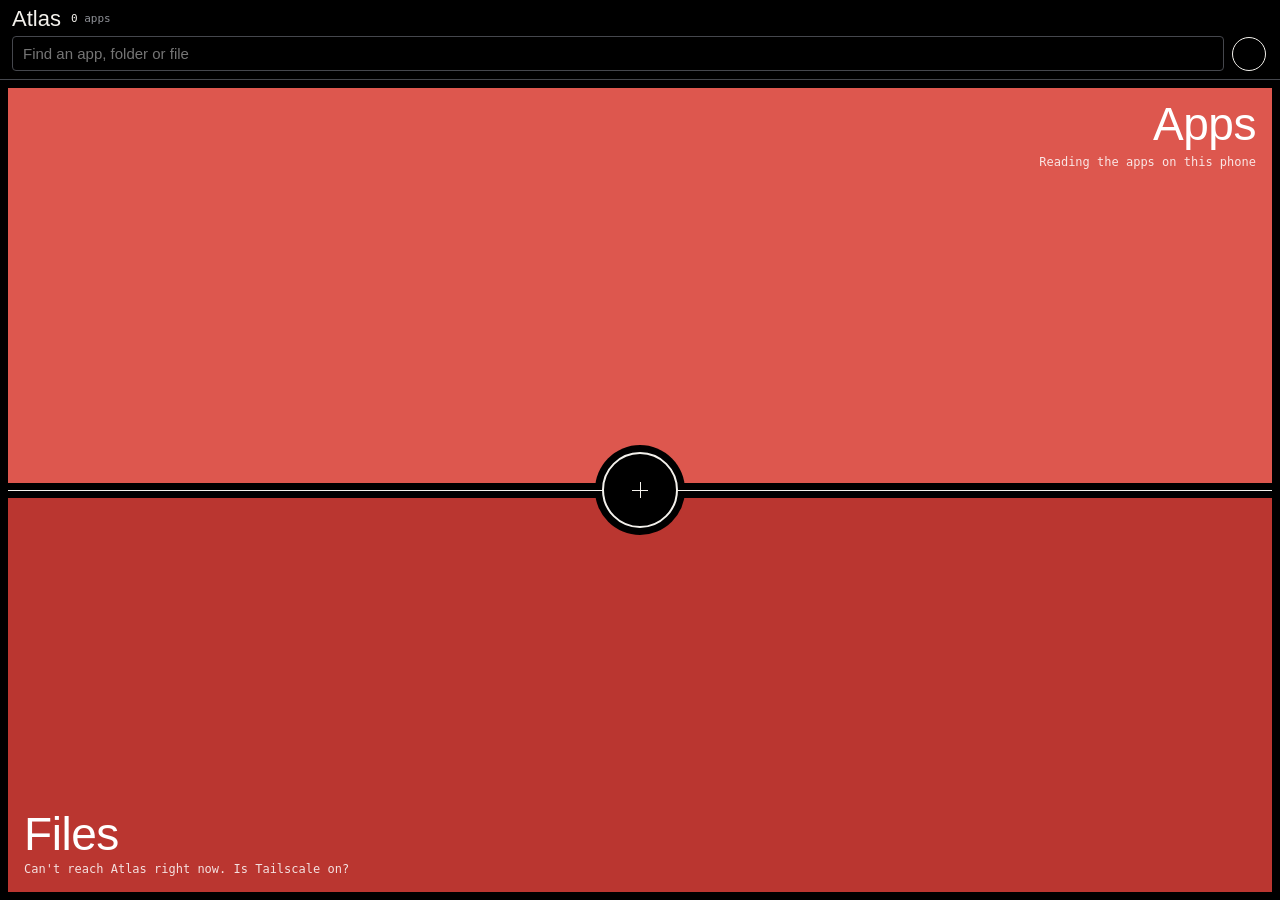
==== launcher/web/index.html @ 86809ebe "Launcher: dial spins open onto three rings by use; gradient in every map - Settings is now an empty " ====
<!doctype html>
<html lang="en">
<head>
<meta charset="utf-8">
<meta name="viewport" content="width=device-width,initial-scale=1,viewport-fit=cover,interactive-widget=resizes-content">
<meta name="color-scheme" content="dark">
<title>Atlas</title>
<link rel="stylesheet" href="launcher.css">
</head>
<body data-screen="home">
<header id="frame">
  <div class="top">
    <h1 id="title">Atlas</h1>
    <div class="meta" id="meta">Loading</div>
    <button type="button" class="btn" id="homebtn" hidden>Home</button>
  </div>
  <div class="tools">
    <input type="search" id="q" placeholder="Find an app, folder or file" aria-label="Find an app, folder or file" autocomplete="off" autocapitalize="off" spellcheck="false" enterkeyhint="go">
    <div class="seg only-apps" id="views" role="group" aria-label="View"><button type="button" data-v="treemap" aria-pressed="true">Treemap</button><button type="button" data-v="tree" aria-pressed="false">Tree</button><button type="button" data-v="list" aria-pressed="false">List</button></div>
    <div class="seg only-apps" id="metric" role="group" aria-label="Sized by"><button type="button" data-m="use" aria-pressed="true">Use</button><button type="button" data-m="opens" aria-pressed="false">Opens</button><button type="button" data-m="eq" aria-pressed="false">Every app</button></div>
    <button type="button" class="tonebtn" id="tonebtn" title="Settings" aria-label="Settings"></button>
  </div>
  <nav class="crumbs only-apps" id="crumbs" aria-label="Where you are"></nav>
</header>

<main id="home" aria-label="Home">
  <button type="button" class="box apps top" id="box-apps" aria-label="Apps"><span class="lbl">Apps</span><span class="v" id="v-apps"></span></button>
  <button type="button" class="box files bottom" id="box-files" aria-label="Files"><span class="lbl">Files</span><span class="v" id="v-files"></span></button>
  <button type="button" class="hub" id="hub" aria-label="Dial. Hold, slide to an app or file and let go."><i></i></button>
</main>

<main id="apps" aria-label="Apps" hidden><div id="map" role="application" aria-label="Map of every app"></div></main>
<main id="settings" aria-label="Settings" hidden></main>

<div class="dial" id="dial" hidden></div>
<div class="results" id="results" hidden></div>
<div class="scrim" id="scrim" hidden></div>
<aside class="sheet" id="sheet" aria-live="polite"><button type="button" class="sheetx" id="sheetx">Close</button><div id="panel"></div></aside>
<div class="toast" id="toast" role="status" hidden></div>

<script src="launcher.js"></script>
</body>
</html>
---- launcher/web/launcher.css ----
/* Atlas launcher: the same identity as Atlas (IBM Plex, ink on black, square tiles in one tone).
   Fonts are copied into the app at build time from static/vendor/fonts (SIL Open Font License). */
@font-face { font-family: "IBM Plex Sans"; font-weight: 300; font-display: block; src: url(fonts/IBMPlexSans-Light.woff2) format("woff2"); }
@font-face { font-family: "IBM Plex Sans"; font-weight: 400; font-display: block; src: url(fonts/IBMPlexSans-Regular.woff2) format("woff2"); }
@font-face { font-family: "IBM Plex Sans"; font-weight: 500 700; font-display: block; src: url(fonts/IBMPlexSans-Medium.woff2) format("woff2"); }
@font-face { font-family: "IBM Plex Mono"; font-weight: 400; font-display: block; src: url(fonts/IBMPlexMono-Regular.woff2) format("woff2"); }
@font-face { font-family: "IBM Plex Mono"; font-weight: 500 700; font-display: block; src: url(fonts/IBMPlexMono-Medium.woff2) format("woff2"); }

:root {
  --bg: #000000; --surface: #000000; --surface-2: #161616; --ink: #F3F1EC; --dim: #8E9096; --line: #45474D;
  --h: 27; --c: .17;
  --r1: oklch(.44 calc(var(--c) * .8) var(--h)); --r2: oklch(.53 var(--c) var(--h));
  --r3: oklch(.63 var(--c) var(--h)); --r4: oklch(.73 calc(var(--c) * .75) var(--h));
  --t1: #ffffff; --t2: #ffffff; --t3: #121212; --t4: #121212;
  --warn: #FAC4C6; --ok: #8E9096;
  --f-body: "IBM Plex Sans", Arial, sans-serif;
  --f-mono: "IBM Plex Mono", Consolas, monospace;
  color-scheme: dark;
}
* { box-sizing: border-box; -webkit-tap-highlight-color: transparent; }
html, body { margin: 0; height: 100%; overflow: hidden; overscroll-behavior: none; }
body { background: var(--bg); color: var(--ink); font: 14px/1.5 var(--f-body); height: 100dvh;
  display: grid; grid-template-rows: auto minmax(0, 1fr); -webkit-user-select: none; user-select: none; -webkit-touch-callout: none; }
input, select { -webkit-user-select: text; user-select: text; }
button { -webkit-touch-callout: none; }
[hidden] { display: none !important; }

/* ---- the frame ------------------------------------------------------------------------------- */
header { display: grid; gap: 6px; padding: 8px 12px; border-bottom: 1px solid var(--line); }
header .top { display: flex; align-items: center; gap: 10px; min-width: 0; }
h1 { font: 300 22px/1 var(--f-body); margin: 0; letter-spacing: 0; white-space: nowrap; }
.meta { flex: 1 1 0; min-width: 0; font: 11px/1.4 var(--f-mono); color: var(--dim); white-space: nowrap; overflow: hidden; text-overflow: ellipsis; font-variant-numeric: tabular-nums; }
.meta b { color: var(--ink); font-weight: 500; }
.tools { display: flex; flex-wrap: wrap; gap: 6px; align-items: center; }
.tools input[type=search] { flex: 1 1 100%; order: -1; }
body[data-screen="home"] .tools input[type=search] { flex: 1 1 0; order: 0; min-width: 0; }
input[type=search] { font: 15px var(--f-body); color: var(--ink); background: var(--surface); border: 1px solid var(--line); border-radius: 4px; padding: 8px 10px; width: 100%; outline: none; }
input[type=search]:focus { border-color: var(--dim); }
.btn { font: 400 13px var(--f-body); color: var(--ink); background: var(--surface); border: 1px solid var(--line); border-radius: 4px; padding: 6px 12px; cursor: pointer; white-space: nowrap; }
.btn.primary { background: var(--ink); color: var(--surface); border-color: var(--ink); font-weight: 500; }
.btn:disabled { opacity: .45; }
.seg { display: inline-flex; border: 1px solid var(--line); border-radius: 4px; overflow: hidden; background: var(--surface); }
.seg button { font: 400 12px/1 var(--f-body); color: var(--dim); background: none; border: 0; padding: 8px 9px; cursor: pointer; }
.seg button + button { border-left: 1px solid var(--line); }
.seg button[aria-pressed="true"] { color: var(--ink); background: var(--surface-2); box-shadow: inset 0 -2px 0 var(--ink); }
/* Settings: an empty circle beside the search (a wheel, simplified). */
.tonebtn { width: 34px; height: 34px; border: 1.5px solid var(--ink); border-radius: 50%; background: none; cursor: pointer; padding: 0; flex: none; margin: 0 2px; }
.tonebtn:active { transform: scale(.94); }
.crumbs { display: flex; gap: 4px; align-items: center; overflow-x: auto; white-space: nowrap; scrollbar-width: none; }
.crumbs button { font: 400 13px var(--f-body); color: var(--ink); background: none; border: 0; padding: 2px 4px; cursor: pointer; }
.crumbs span { color: var(--dim); }
body:not([data-screen="apps"]) .only-apps { display: none !important; }
body[data-screen="settings"] .tools { display: none; }

/* ---- home: two boxes, a black band between them and the circle on it ------------------------------------ */
#home { position: relative; display: grid; grid-template-rows: minmax(0, 1fr) minmax(0, 1fr); gap: 15px; padding: 8px 8px calc(8px + env(safe-area-inset-bottom, 0px)); min-height: 0; }
/* The band: black, a white line through its middle from each side of the circle to the screen's edge. The black on either
   side of the line is as thick as the black between the circle's white ring and the red (7px). */
#home::before, #home::after { content: ""; position: absolute; top: 50%; height: 1px; margin-top: -.5px; background: var(--ink); z-index: 21; pointer-events: none; }
#home::before { left: 8px; right: calc(50% + 37px); }          /* the lines end where the boxes end */
#home::after { right: 8px; left: calc(50% + 37px); }
.box { position: relative; display: block; border: 0; border-radius: 0; margin: 0; padding: 0; overflow: hidden; text-align: left; cursor: pointer; font: inherit; }
.box { color: var(--t2); }
.box.top { background: var(--top-bg, var(--r3)); }                /* one color: Apps lighter, Files deeper; a gradient runs top to bottom */
.box.bottom { background: var(--bottom-bg, var(--r2)); }
/* Each name sits in the box's outer corner, Apps and Files on opposite corners. */
.box .lbl { position: absolute; font: 300 46px/1.05 var(--f-body); letter-spacing: -.01em; }
.box .v { position: absolute; max-width: calc(100% - 34px); font: 12px/1.45 var(--f-mono); opacity: .85; white-space: nowrap; overflow: hidden; text-overflow: ellipsis; }
.box.top .lbl { top: 12px; } .box.top .v { top: 66px; }
.box.bottom .lbl { bottom: 34px; } .box.bottom .v { bottom: 14px; }
.box.apps .lbl, .box.apps .v { right: 16px; text-align: right; }
.box.files .lbl, .box.files .v { left: 16px; }
.box:active { filter: brightness(1.06); }

/* The circle: a black disc on the band, a white ring, a small white cross. */
.hub { position: absolute; left: 50%; top: 50%; width: 76px; height: 76px; margin: -38px 0 0 -38px; border-radius: 50%; z-index: 20;
  background: var(--bg); border: 2px solid var(--ink); padding: 0; cursor: pointer; display: grid; place-items: center; touch-action: none;
  box-shadow: 0 0 0 7px var(--bg); transition: transform .15s ease; }
.hub i { position: relative; width: 16px; height: 16px; display: block; transition: transform .2s ease; }
.hub i::before, .hub i::after { content: ""; position: absolute; left: 50%; top: 50%; background: var(--ink); }
.hub i::before { width: 16px; height: 1px; margin: -.5px 0 0 -8px; }
.hub i::after { width: 1px; height: 16px; margin: -8px 0 0 -.5px; }
.hub.on { transform: scale(1.08); }
.hub.press { transform: scale(.93); }
/* Holding turns the cross toward an ×, timed with the hold; opening, it spins while the names come out (launcher.js),
   ending as a + or, when removing, an ×. */
.hub.holding i { transform: rotate(45deg); transition: transform .52s linear; }
.hub.edit i { transform: rotate(45deg); }

/* ---- the dial: names only, apps toward the Apps box, files toward the Files box ------------------------------- */
/* The names swing out of the circle onto three rings (launcher.js animates them); here: the veil, the rings' spacing
   when a name leaves, and a press. */
.dial { position: fixed; inset: 0; z-index: 15; background: rgba(0, 0, 0, 0); transition: background-color .22s ease; }
.dial.open { background: rgba(0, 0, 0, .74); }
.dial.closing { pointer-events: none; }
.dial .di { position: absolute; width: 96px; min-height: 30px; margin: -15px 0 0 -48px; display: grid; place-items: center; background: none; border: 0; padding: 3px 4px;
  color: var(--ink); cursor: pointer; font: 400 11px/1.25 var(--f-mono); text-transform: uppercase; letter-spacing: .05em; text-align: center;
  transition: left .34s cubic-bezier(.3, .8, .3, 1), top .34s cubic-bezier(.3, .8, .3, 1), color .12s ease, opacity .2s ease, transform .2s ease; }
.dial .di.press { transform: scale(.92); }
.dial .side, .dial .hint, .dial .edithint { opacity: 0; transition: opacity .3s ease .15s; }
.dial.open .side, .dial.open .hint, .dial.open .edithint { opacity: 1; }
.dial .di .nm { display: -webkit-box; -webkit-line-clamp: 2; -webkit-box-orient: vertical; overflow: hidden; overflow-wrap: anywhere; text-shadow: 0 0 6px #000, 0 0 2px #000; }
.dial.edit .di { color: var(--dim); }                                  /* removing: names gray, a first tap turns one red */
.dial.edit .di.armed { color: #FF5F57; }
.dial .di.gone { opacity: 0 !important; transform: scale(.25) !important; }
.dial .edithint { display: none; position: absolute; left: 16px; right: 16px; text-align: center; font: 11px/1.5 var(--f-mono); color: var(--dim); text-transform: uppercase; letter-spacing: .06em; pointer-events: none; }
.dial.edit .edithint { display: block; }
.dial .hint { position: absolute; left: 24px; right: 24px; text-align: center; font: 12px/1.5 var(--f-mono); color: var(--dim); text-transform: uppercase; letter-spacing: .05em; pointer-events: none; }
.dial .side { position: absolute; left: 0; right: 0; text-align: center; font: 11px var(--f-mono); color: var(--dim); text-transform: uppercase; letter-spacing: .08em; pointer-events: none; }

/* ---- the Apps map (same drawing as Atlas) ----------------------------------------------------------- */
#apps { min-height: 0; display: grid; }
#map { position: relative; margin: 8px 8px calc(8px + env(safe-area-inset-bottom, 0px)); min-height: 0; overflow: hidden; touch-action: none; }
#map.scroll { overflow: auto; touch-action: pan-y; }
.tmz { position: absolute; left: 0; top: 0; transform-origin: 0 0; will-change: transform; }
.region { position: absolute; pointer-events: none; }
.region .h { position: absolute; left: 0; right: 0; top: 0; overflow: hidden; white-space: nowrap; text-overflow: ellipsis; pointer-events: auto; cursor: zoom-in; border: 0; background: none; text-align: left; padding: 0 2px; color: var(--ink); }
.region.state .h { font: 300 20px/26px var(--f-body); }
.region.state .h small { font: 12px var(--f-mono); color: var(--dim); margin-left: 8px; }
.region.cat { background: var(--surface); border: 1px solid var(--line); }
.region.cat .h { font: 400 11px/18px var(--f-mono); text-transform: uppercase; letter-spacing: .06em; color: var(--dim); padding: 0 6px; }
.tile { position: absolute; border: 0; border-radius: 0; padding: 4px 6px; overflow: hidden; text-align: left; cursor: pointer; font: 400 12px/1.25 var(--f-body);
  display: flex; flex-direction: column; justify-content: flex-start; align-items: flex-start; gap: 2px; }
/* Each tile and dot works out its shades itself, so a gradient can give each its own color. */
.tile, .treesvg circle { --r1: oklch(.44 calc(var(--c) * .8) var(--h)); --r2: oklch(.53 var(--c) var(--h)); --r3: oklch(.63 var(--c) var(--h)); --r4: oklch(.73 calc(var(--c) * .75) var(--h)); }
.tile.a1 { background-color: var(--r1); color: var(--t1); } .tile.a2 { background-color: var(--r2); color: var(--t2); }
.tile.a3 { background-color: var(--r3); color: var(--t3); } .tile.a4 { background-color: var(--r4); color: var(--t4); }
.tile .n { max-width: 100%; white-space: nowrap; overflow: hidden; text-overflow: ellipsis; }
.tile .v { font: 400 11px/1.2 var(--f-mono); opacity: .85; white-space: nowrap; overflow: hidden; max-width: 100%; }
.tile.nolab { padding: 0; }
.tile.sel { box-shadow: inset 0 0 0 3px var(--ink); z-index: 2; }
.tile.dim { opacity: .2; }
.tile.press { box-shadow: inset 0 0 0 2px var(--ink); }
.tzbar { position: absolute; right: 10px; bottom: 10px; display: flex; gap: 6px; z-index: 5; }
.tzbar button { min-width: 44px; height: 44px; font: 400 16px var(--f-body); color: var(--ink); background: var(--bg); border: 1px solid var(--line); border-radius: 4px; cursor: pointer; }
#map.zoomable { border: 1px solid var(--line); background-color: var(--bg);
  background-image: radial-gradient(color-mix(in srgb, var(--ink) 16%, transparent) 1px, transparent 1.2px); background-size: 24px 24px; }
.treesvg { display: block; touch-action: none; }
.treesvg .link { fill: none; stroke: var(--line); stroke-width: 1.5; }
.treesvg .node { cursor: pointer; outline: none; }
.treesvg circle { stroke-width: 2; }
.treesvg circle.g { fill: var(--bg); stroke: var(--r3); }
.treesvg circle.g.closed { fill: var(--r3); }
.treesvg circle.a1 { fill: var(--r1); stroke: var(--r1); } .treesvg circle.a2 { fill: var(--r2); stroke: var(--r2); }
.treesvg circle.a3 { fill: var(--r3); stroke: var(--r3); } .treesvg circle.a4 { fill: var(--r4); stroke: var(--r4); }
.treesvg text { font: 400 13px var(--f-body); fill: var(--ink); paint-order: stroke; stroke: var(--bg); stroke-width: 4px; stroke-linejoin: round; }
.treesvg tspan.m { font: 400 11px var(--f-mono); fill: var(--dim); }
.treesvg .node.root text, .treesvg .node.state text { font: 300 16px var(--f-body); }
.treesvg .node.cat text { font: 400 11px var(--f-mono); text-transform: uppercase; letter-spacing: .06em; }
.treesvg .node.hit text { text-decoration: underline; }
.list { display: grid; min-width: 0; }
.lrow { display: grid; grid-template-columns: minmax(0, 1fr) 76px 64px; gap: 10px; align-items: center; padding: 8px 10px; border: 0; border-bottom: 1px solid var(--line); background: none; color: var(--ink); font: 400 14px var(--f-body); text-align: left; cursor: pointer; width: 100%; }
.lrow.g1 { font: 300 17px var(--f-body); padding-block: 10px; }
.lrow.g2 { font: 400 12px var(--f-mono); text-transform: uppercase; letter-spacing: .06em; }
.lrow .nm { display: flex; align-items: center; gap: 8px; min-width: 0; }
.lrow .t { white-space: nowrap; overflow: hidden; text-overflow: ellipsis; }
.lrow .car { width: 12px; flex: none; color: var(--dim); }
.lrow .num { font: 12px var(--f-mono); color: var(--dim); text-align: right; font-variant-numeric: tabular-nums; }
.lrow.hit .t { text-decoration: underline; }
.lhead { font: 400 11px var(--f-mono); text-transform: uppercase; letter-spacing: .06em; color: var(--dim); cursor: default; }

/* ---- search results on the home screen ------------------------------------------------------------- */
.results { position: fixed; left: 0; right: 0; bottom: 0; z-index: 25; background: var(--bg); overflow: auto; padding: 4px 12px calc(16px + env(safe-area-inset-bottom, 0px)); }
.results h3 { font: 400 11px var(--f-mono); text-transform: uppercase; letter-spacing: .06em; color: var(--dim); margin: 14px 0 4px; }
.results .r { display: grid; grid-template-columns: minmax(0, 1fr) auto; gap: 10px; align-items: center; width: 100%; text-align: left; background: none; border: 0; border-bottom: 1px solid var(--line); color: var(--ink); padding: 9px 0; font: 15px var(--f-body); cursor: pointer; }
.results .r .t { overflow: hidden; text-overflow: ellipsis; white-space: nowrap; }
.results .r small { display: block; font: 11px var(--f-mono); color: var(--dim); overflow: hidden; text-overflow: ellipsis; white-space: nowrap; }
.results .r .num { font: 11px var(--f-mono); color: var(--dim); }
.results .none { color: var(--dim); font-size: 13px; padding: 8px 0; }

/* ---- the sheet: details and options slide up from the bottom --------------------------------------------- */
.sheet { position: fixed; left: 0; right: 0; bottom: 0; z-index: 40; max-height: 82dvh; overflow: auto; background: var(--surface); border-top: 1px solid var(--line);
  padding: 12px 16px calc(18px + env(safe-area-inset-bottom, 0px)); transform: translateY(105%); transition: transform .2s ease; }
body.sheeton .sheet { transform: none; box-shadow: 0 -10px 30px rgba(0, 0, 0, .7); }
.scrim { position: fixed; inset: 0; z-index: 39; background: rgba(0, 0, 0, .5); }
.sheetx { display: block; position: sticky; top: 0; margin-left: auto; z-index: 2; font: 400 13px var(--f-body); color: var(--ink); background: var(--bg); border: 1px solid var(--line); border-radius: 4px; padding: 6px 12px; }
#panel { display: grid; align-content: start; gap: 14px; }
#panel h2 { font: 300 24px/1.15 var(--f-body); margin: 0; overflow-wrap: anywhere; }
.chip { font: 400 11px/1 var(--f-mono); letter-spacing: .06em; text-transform: uppercase; padding: 4px 7px; border-radius: 3px; background: var(--surface-2); color: var(--ink); width: fit-content; }
.why { font-size: 14px; }
.why small { display: block; color: var(--dim); font-size: 12px; }
dl { display: grid; grid-template-columns: auto 1fr; gap: 4px 12px; margin: 0; font-size: 13px; }
dt { color: var(--dim); font: 11px/1.9 var(--f-mono); text-transform: uppercase; letter-spacing: .06em; } dd { margin: 0; font-variant-numeric: tabular-nums; overflow-wrap: anywhere; }
.row { display: flex; flex-wrap: wrap; gap: 8px; }
.row .btn { padding: 9px 14px; font-size: 14px; }
.move { display: grid; gap: 8px; border-top: 1px solid var(--line); padding-top: 14px; }
.move label { display: grid; gap: 3px; font: 400 11px var(--f-mono); text-transform: uppercase; letter-spacing: .06em; color: var(--dim); }
.move select, .opt input { font: 15px var(--f-body); color: var(--ink); background: var(--surface); border: 1px solid var(--line); border-radius: 4px; padding: 8px; }
.note { font-size: 13px; color: var(--dim); margin: 0; }
.note.err { color: var(--warn); }
.opt { display: grid; gap: 8px; border-top: 1px solid var(--line); padding-top: 12px; }
.opt h4 { margin: 0; font: 400 11px var(--f-mono); text-transform: uppercase; letter-spacing: .06em; color: var(--dim); }
.swatches { display: flex; flex-wrap: wrap; gap: 12px; }
.path { font: 12px/1.4 var(--f-mono); color: var(--dim); overflow-wrap: anywhere; }
.toast { position: fixed; left: 50%; bottom: calc(24px + env(safe-area-inset-bottom, 0px)); transform: translateX(-50%); z-index: 70; background: var(--ink); color: var(--bg); font: 400 13px var(--f-body); padding: 8px 14px; border-radius: 4px; max-width: calc(100% - 32px); }
.banner { margin: 16px 8px; padding: 14px 16px; border: 1px solid var(--line); border-radius: 6px; color: var(--dim); }
@media (prefers-reduced-motion: reduce) { .dial .di, .sheet, .hub, .hub i { transition: none !important; } }

/* ---- Settings ---------------------------------------------------------------------------------------------------- */
#settings { min-height: 0; overflow: auto; overscroll-behavior: contain; }
.set { padding: 0 16px calc(28px + env(safe-area-inset-bottom, 0px)); display: grid; }
.set section { border-bottom: 1px solid var(--line); padding: 4px 0 18px; display: grid; gap: 10px; }
.set .seg { justify-self: start; }
.set h3 { font: 400 11px var(--f-mono); text-transform: uppercase; letter-spacing: .06em; color: var(--dim); margin: 16px 0 2px; }
.set input { font: 15px var(--f-body); color: var(--ink); background: var(--surface); border: 1px solid var(--line); border-radius: 4px; padding: 8px; }
.wheelrow { display: grid; grid-template-columns: minmax(0, 1fr) auto; gap: 18px; align-items: center; margin-top: 6px; }
.wheel { position: relative; width: min(230px, 100%); aspect-ratio: 1 / 1; touch-action: none; cursor: crosshair; }
.wheel canvas { width: 100%; height: 100%; display: block; border-radius: 50%; }
.wheel .hd { position: absolute; width: 30px; height: 30px; margin: -15px 0 0 -15px; border-radius: 50%; border: 2px solid #fff; box-shadow: 0 0 0 1px #000, 0 2px 8px rgba(0, 0, 0, .5);
  display: grid; place-items: center; font: 500 11px var(--f-mono); color: #fff; text-shadow: 0 0 3px #000; pointer-events: none; }
.wheel .hd[hidden] { display: none; }
/* A small Home to judge the color on: two boxes, the band with its line, the circle. */
.mh { position: relative; width: 78px; height: 140px; display: grid; grid-template-rows: 1fr 1fr; gap: 5px; padding: 3px; background: #000; border: 1px solid var(--line); }
.mh i { display: block; }
.mh::before { content: ""; position: absolute; left: 3px; right: 3px; top: 50%; height: 1px; margin-top: -.5px; background: var(--ink); }
.mh b { position: absolute; left: 50%; top: 50%; width: 18px; height: 18px; margin: -9px 0 0 -9px; border-radius: 50%; background: #000; border: 1px solid var(--ink); box-shadow: 0 0 0 2px #000; }
.btn.quit { border-color: #C8362F; color: #FAC4C6; }
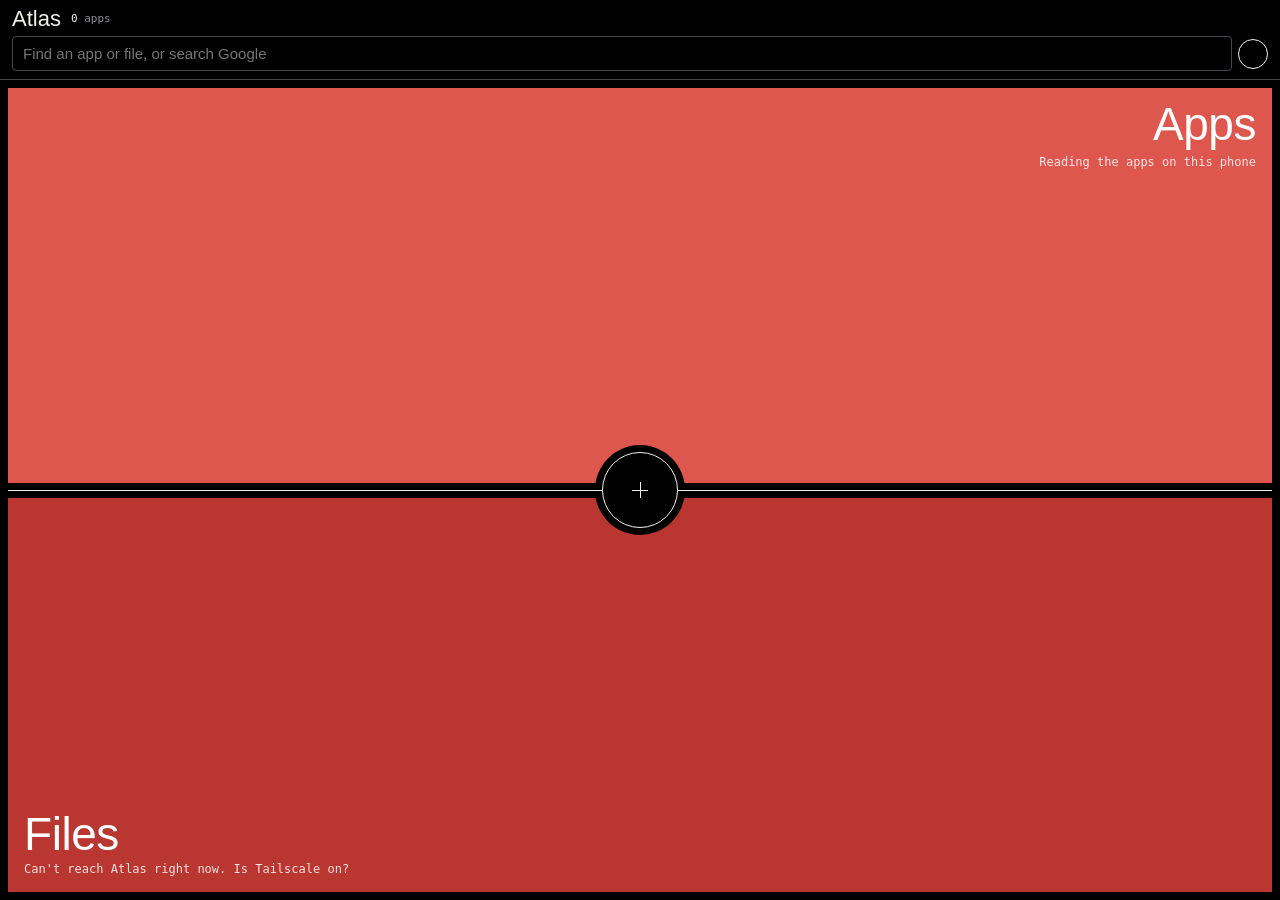
==== commit 3c1828ab: "Launcher 1.2.0: Google in the search bar; one button for updates (1.1.1) Search: - Under the results" ====
--- a/launcher/web/index.html
+++ b/launcher/web/index.html
@@ -3,22 +3,21 @@
 <head>
 <meta charset="utf-8">
 <meta name="viewport" content="width=device-width,initial-scale=1,viewport-fit=cover,interactive-widget=resizes-content">
-<meta name="color-scheme" content="dark">
+<meta name="color-scheme" content="dark light">
 <title>Atlas</title>
 <link rel="stylesheet" href="launcher.css">
 </head>
 <body data-screen="home">
 <header id="frame">
   <div class="top">
-    <h1 id="title">Atlas</h1>
+    <h1 id="title" role="button" tabindex="0" title="Home">Atlas</h1>
     <div class="meta" id="meta">Loading</div>
-    <button type="button" class="btn" id="homebtn" hidden>Home</button>
   </div>
   <div class="tools">
-    <input type="search" id="q" placeholder="Find an app, folder or file" aria-label="Find an app, folder or file" autocomplete="off" autocapitalize="off" spellcheck="false" enterkeyhint="go">
+    <input type="search" id="q" placeholder="Find an app or file, or search Google" aria-label="Find an app or file, or search Google" autocomplete="off" autocapitalize="off" spellcheck="false" enterkeyhint="go">
     <div class="seg only-apps" id="views" role="group" aria-label="View"><button type="button" data-v="treemap" aria-pressed="true">Treemap</button><button type="button" data-v="tree" aria-pressed="false">Tree</button><button type="button" data-v="list" aria-pressed="false">List</button></div>
     <div class="seg only-apps" id="metric" role="group" aria-label="Sized by"><button type="button" data-m="use" aria-pressed="true">Use</button><button type="button" data-m="opens" aria-pressed="false">Opens</button><button type="button" data-m="eq" aria-pressed="false">Every app</button></div>
-    <button type="button" class="tonebtn" id="tonebtn" title="Settings" aria-label="Settings"></button>
+    <button type="button" class="tonebtn" id="tonebtn" title="Settings (hold: black or ivory)" aria-label="Settings. Hold to swap black and ivory."></button>
   </div>
   <nav class="crumbs only-apps" id="crumbs" aria-label="Where you are"></nav>
 </header>
@@ -26,7 +25,7 @@
 <main id="home" aria-label="Home">
   <button type="button" class="box apps top" id="box-apps" aria-label="Apps"><span class="lbl">Apps</span><span class="v" id="v-apps"></span></button>
   <button type="button" class="box files bottom" id="box-files" aria-label="Files"><span class="lbl">Files</span><span class="v" id="v-files"></span></button>
-  <button type="button" class="hub" id="hub" aria-label="Dial. Hold, slide to an app or file and let go."><i></i></button>
+  <button type="button" class="hub" id="hub" aria-label="Dial. Tap to open or close it, hold to take names off it."><i></i></button>
 </main>
 
 <main id="apps" aria-label="Apps" hidden><div id="map" role="application" aria-label="Map of every app"></div></main>
--- a/launcher/web/launcher.css
+++ b/launcher/web/launcher.css
@@ -13,10 +13,17 @@
   --r3: oklch(.63 var(--c) var(--h)); --r4: oklch(.73 calc(var(--c) * .75) var(--h));
   --t1: #ffffff; --t2: #ffffff; --t3: #121212; --t4: #121212;
   --warn: #FAC4C6; --ok: #8E9096;
+  --veil: rgba(0, 0, 0, .74); --box-ink: var(--t2);
+  --ctl: 30px;                                                      /* the height of the buttons, and the Settings circle */
   --f-body: "IBM Plex Sans", Arial, sans-serif;
   --f-mono: "IBM Plex Mono", Consolas, monospace;
   color-scheme: dark;
 }
+/* Ivory (hold the Settings circle): black and ivory swap places: the background, text, lines, the circle and its cross. */
+body.ivory { --bg: #F2EBD8; --surface: #F2EBD8; --surface-2: #E5DBC6; --ink: #000000; --dim: #67635C; --line: #C6BDAB;    /* a warm ivory, not white */
+  --warn: #B3261E; --veil: rgba(242, 235, 216, .84); --box-ink: #000000; color-scheme: light; }
+/* The swap grows out of the circle (launcher.js), so the usual cross-fade is off. */
+::view-transition-old(root), ::view-transition-new(root) { animation: none; mix-blend-mode: normal; }
 * { box-sizing: border-box; -webkit-tap-highlight-color: transparent; }
 html, body { margin: 0; height: 100%; overflow: hidden; overscroll-behavior: none; }
 body { background: var(--bg); color: var(--ink); font: 14px/1.5 var(--f-body); height: 100dvh;
@@ -29,6 +36,8 @@
 header { display: grid; gap: 6px; padding: 8px 12px; border-bottom: 1px solid var(--line); }
 header .top { display: flex; align-items: center; gap: 10px; min-width: 0; }
 h1 { font: 300 22px/1 var(--f-body); margin: 0; letter-spacing: 0; white-space: nowrap; }
+#title { cursor: pointer; transition: opacity .12s ease; }                /* the name on the left: back Home */
+#title:active { opacity: .5; }
 .meta { flex: 1 1 0; min-width: 0; font: 11px/1.4 var(--f-mono); color: var(--dim); white-space: nowrap; overflow: hidden; text-overflow: ellipsis; font-variant-numeric: tabular-nums; }
 .meta b { color: var(--ink); font-weight: 500; }
 .tools { display: flex; flex-wrap: wrap; gap: 6px; align-items: center; }
@@ -40,11 +49,12 @@
 .btn.primary { background: var(--ink); color: var(--surface); border-color: var(--ink); font-weight: 500; }
 .btn:disabled { opacity: .45; }
 .seg { display: inline-flex; border: 1px solid var(--line); border-radius: 4px; overflow: hidden; background: var(--surface); }
-.seg button { font: 400 12px/1 var(--f-body); color: var(--dim); background: none; border: 0; padding: 8px 9px; cursor: pointer; }
+.seg button { font: 400 12px/1 var(--f-body); color: var(--dim); background: none; border: 0; padding: 0 9px; height: calc(var(--ctl) - 2px); cursor: pointer; }
 .seg button + button { border-left: 1px solid var(--line); }
 .seg button[aria-pressed="true"] { color: var(--ink); background: var(--surface-2); box-shadow: inset 0 -2px 0 var(--ink); }
 /* Settings: an empty circle beside the search (a wheel, simplified). */
-.tonebtn { width: 34px; height: 34px; border: 1.5px solid var(--ink); border-radius: 50%; background: none; cursor: pointer; padding: 0; flex: none; margin: 0 2px; }
+/* As tall as the buttons, its right edge in line with the search field's. */
+.tonebtn { width: var(--ctl); height: var(--ctl); border: 1px solid var(--ink); border-radius: 50%; background: none; cursor: pointer; padding: 0; flex: none; margin: 0 0 0 auto; }
 .tonebtn:active { transform: scale(.94); }
 .crumbs { display: flex; gap: 4px; align-items: center; overflow-x: auto; white-space: nowrap; scrollbar-width: none; }
 .crumbs button { font: 400 13px var(--f-body); color: var(--ink); background: none; border: 0; padding: 2px 4px; cursor: pointer; }
@@ -60,7 +70,7 @@
 #home::before { left: 8px; right: calc(50% + 37px); }          /* the lines end where the boxes end */
 #home::after { right: 8px; left: calc(50% + 37px); }
 .box { position: relative; display: block; border: 0; border-radius: 0; margin: 0; padding: 0; overflow: hidden; text-align: left; cursor: pointer; font: inherit; }
-.box { color: var(--t2); }
+.box { color: var(--box-ink); }
 .box.top { background: var(--top-bg, var(--r3)); }                /* one color: Apps lighter, Files deeper; a gradient runs top to bottom */
 .box.bottom { background: var(--bottom-bg, var(--r2)); }
 /* Each name sits in the box's outer corner, Apps and Files on opposite corners. */
@@ -72,26 +82,23 @@
 .box.files .lbl, .box.files .v { left: 16px; }
 .box:active { filter: brightness(1.06); }
 
-/* The circle: a black disc on the band, a white ring, a small white cross. */
+/* The circle: a black disc on the band, a white ring, a small white cross; ring, cross and line all 1px.
+   It never changes size, so the line always meets the ring: a press shades the disc and draws the cross in. */
 .hub { position: absolute; left: 50%; top: 50%; width: 76px; height: 76px; margin: -38px 0 0 -38px; border-radius: 50%; z-index: 20;
-  background: var(--bg); border: 2px solid var(--ink); padding: 0; cursor: pointer; display: grid; place-items: center; touch-action: none;
-  box-shadow: 0 0 0 7px var(--bg); transition: transform .15s ease; }
-.hub i { position: relative; width: 16px; height: 16px; display: block; transition: transform .2s ease; }
+  background: var(--bg); border: 1px solid var(--ink); padding: 0; cursor: pointer; display: grid; place-items: center; touch-action: none;
+  box-shadow: 0 0 0 7px var(--bg); transition: background-color .15s ease; }
+.hub i { position: relative; width: 16px; height: 16px; display: block; transition: scale .15s ease; }   /* turned by launcher.js only */
 .hub i::before, .hub i::after { content: ""; position: absolute; left: 50%; top: 50%; background: var(--ink); }
 .hub i::before { width: 16px; height: 1px; margin: -.5px 0 0 -8px; }
 .hub i::after { width: 1px; height: 16px; margin: -8px 0 0 -.5px; }
-.hub.on { transform: scale(1.08); }
-.hub.press { transform: scale(.93); }
-/* Holding turns the cross toward an ×, timed with the hold; opening, it spins while the names come out (launcher.js),
-   ending as a + or, when removing, an ×. */
-.hub.holding i { transform: rotate(45deg); transition: transform .52s linear; }
-.hub.edit i { transform: rotate(45deg); }
+.hub.press { background: color-mix(in oklab, var(--ink) 10%, var(--bg)); }
+.hub.press i { scale: .8; }
 
 /* ---- the dial: names only, apps toward the Apps box, files toward the Files box ------------------------------- */
 /* The names swing out of the circle onto three rings (launcher.js animates them); here: the veil, the rings' spacing
    when a name leaves, and a press. */
 .dial { position: fixed; inset: 0; z-index: 15; background: rgba(0, 0, 0, 0); transition: background-color .22s ease; }
-.dial.open { background: rgba(0, 0, 0, .74); }
+.dial.open { background: var(--veil); }
 .dial.closing { pointer-events: none; }
 .dial .di { position: absolute; width: 96px; min-height: 30px; margin: -15px 0 0 -48px; display: grid; place-items: center; background: none; border: 0; padding: 3px 4px;
   color: var(--ink); cursor: pointer; font: 400 11px/1.25 var(--f-mono); text-transform: uppercase; letter-spacing: .05em; text-align: center;
@@ -99,7 +106,8 @@
 .dial .di.press { transform: scale(.92); }
 .dial .side, .dial .hint, .dial .edithint { opacity: 0; transition: opacity .3s ease .15s; }
 .dial.open .side, .dial.open .hint, .dial.open .edithint { opacity: 1; }
-.dial .di .nm { display: -webkit-box; -webkit-line-clamp: 2; -webkit-box-orient: vertical; overflow: hidden; overflow-wrap: anywhere; text-shadow: 0 0 6px #000, 0 0 2px #000; }
+.dial.closing .side, .dial.closing .hint, .dial.closing .edithint { opacity: 0; transition: opacity .15s ease; }
+.dial .di .nm { display: -webkit-box; -webkit-line-clamp: 2; -webkit-box-orient: vertical; overflow: hidden; overflow-wrap: anywhere; text-shadow: 0 0 6px var(--bg), 0 0 2px var(--bg); }
 .dial.edit .di { color: var(--dim); }                                  /* removing: names gray, a first tap turns one red */
 .dial.edit .di.armed { color: #FF5F57; }
 .dial .di.gone { opacity: 0 !important; transform: scale(.25) !important; }
@@ -158,6 +166,23 @@
 .lrow .num { font: 12px var(--f-mono); color: var(--dim); text-align: right; font-variant-numeric: tabular-nums; }
 .lrow.hit .t { text-decoration: underline; }
 .lhead { font: 400 11px var(--f-mono); text-transform: uppercase; letter-spacing: .06em; color: var(--dim); cursor: default; }
+/* Categories in the List view: − beside each (tap twice to take it out), + at the bottom to add one. */
+.catdel { justify-self: end; min-width: 26px; height: 26px; padding: 0; border: 1px solid var(--line); border-radius: 13px; background: none; color: var(--dim);
+  font: 300 18px/1 var(--f-body); display: grid; place-items: center; cursor: pointer; }
+.catdel.sure { padding: 0 9px; color: var(--warn); border-color: var(--warn); font: 500 10px/1 var(--f-mono); text-transform: uppercase; letter-spacing: .05em; }
+.lrow.addcat { color: var(--dim); }
+.lrow .plus { width: 26px; height: 26px; flex: none; border: 1px solid var(--line); border-radius: 50%; display: grid; place-items: center; font: 300 18px/1 var(--f-body); color: var(--ink); }
+
+/* Moving an app: it lifts, its name follows the finger, and the place under the finger is outlined. */
+.ghost { position: fixed; z-index: 70; pointer-events: none; transform: translate(-50%, calc(-100% - 28px)); background: var(--ink); color: var(--bg);
+  font: 500 11px/1 var(--f-mono); text-transform: uppercase; letter-spacing: .05em; padding: 8px 10px; border-radius: 3px; white-space: nowrap; box-shadow: 0 6px 18px rgba(0, 0, 0, .35); }
+.lifted { opacity: .3; }
+body.dragging .region { pointer-events: auto; }                       /* while an app is dragged, every region is a place to drop it */
+.tile.drop, .region.drop, .lrow.drop { outline: 2px solid var(--ink); outline-offset: -2px; }
+.region.drop { background: color-mix(in oklab, var(--ink) 8%, transparent); }
+.lrow.drop { background: var(--surface-2); }
+.treesvg .node.drop circle { stroke: var(--ink); stroke-width: 3; }
+.treesvg .node.drop text { text-decoration: underline; }
 
 /* ---- search results on the home screen ------------------------------------------------------------- */
 .results { position: fixed; left: 0; right: 0; bottom: 0; z-index: 25; background: var(--bg); overflow: auto; padding: 4px 12px calc(16px + env(safe-area-inset-bottom, 0px)); }
@@ -172,7 +197,9 @@
 .sheet { position: fixed; left: 0; right: 0; bottom: 0; z-index: 40; max-height: 82dvh; overflow: auto; background: var(--surface); border-top: 1px solid var(--line);
   padding: 12px 16px calc(18px + env(safe-area-inset-bottom, 0px)); transform: translateY(105%); transition: transform .2s ease; }
 body.sheeton .sheet { transform: none; box-shadow: 0 -10px 30px rgba(0, 0, 0, .7); }
+body.ivory.sheeton .sheet { box-shadow: 0 -10px 30px rgba(0, 0, 0, .18); }
 .scrim { position: fixed; inset: 0; z-index: 39; background: rgba(0, 0, 0, .5); }
+body.ivory .scrim { background: rgba(0, 0, 0, .28); }
 .sheetx { display: block; position: sticky; top: 0; margin-left: auto; z-index: 2; font: 400 13px var(--f-body); color: var(--ink); background: var(--bg); border: 1px solid var(--line); border-radius: 4px; padding: 6px 12px; }
 #panel { display: grid; align-content: start; gap: 14px; }
 #panel h2 { font: 300 24px/1.15 var(--f-body); margin: 0; overflow-wrap: anywhere; }
@@ -192,9 +219,9 @@
 .opt h4 { margin: 0; font: 400 11px var(--f-mono); text-transform: uppercase; letter-spacing: .06em; color: var(--dim); }
 .swatches { display: flex; flex-wrap: wrap; gap: 12px; }
 .path { font: 12px/1.4 var(--f-mono); color: var(--dim); overflow-wrap: anywhere; }
-.toast { position: fixed; left: 50%; bottom: calc(24px + env(safe-area-inset-bottom, 0px)); transform: translateX(-50%); z-index: 70; background: var(--ink); color: var(--bg); font: 400 13px var(--f-body); padding: 8px 14px; border-radius: 4px; max-width: calc(100% - 32px); }
+.toast { position: fixed; left: 50%; bottom: calc(24px + env(safe-area-inset-bottom, 0px)); transform: translateX(-50%); z-index: 70; background: var(--ink); color: var(--bg); font: 400 13px var(--f-body); padding: 8px 14px; border-radius: 4px; max-width: calc(100% - 32px); pointer-events: none; }
 .banner { margin: 16px 8px; padding: 14px 16px; border: 1px solid var(--line); border-radius: 6px; color: var(--dim); }
-@media (prefers-reduced-motion: reduce) { .dial .di, .sheet, .hub, .hub i { transition: none !important; } }
+@media (prefers-reduced-motion: reduce) { .dial .di, .sheet, .hub, #title { transition: none !important; } }
 
 /* ---- Settings ---------------------------------------------------------------------------------------------------- */
 #settings { min-height: 0; overflow: auto; overscroll-behavior: contain; }
@@ -210,8 +237,8 @@
   display: grid; place-items: center; font: 500 11px var(--f-mono); color: #fff; text-shadow: 0 0 3px #000; pointer-events: none; }
 .wheel .hd[hidden] { display: none; }
 /* A small Home to judge the color on: two boxes, the band with its line, the circle. */
-.mh { position: relative; width: 78px; height: 140px; display: grid; grid-template-rows: 1fr 1fr; gap: 5px; padding: 3px; background: #000; border: 1px solid var(--line); }
+.mh { position: relative; width: 78px; height: 140px; display: grid; grid-template-rows: 1fr 1fr; gap: 5px; padding: 3px; background: var(--bg); border: 1px solid var(--line); }
 .mh i { display: block; }
 .mh::before { content: ""; position: absolute; left: 3px; right: 3px; top: 50%; height: 1px; margin-top: -.5px; background: var(--ink); }
-.mh b { position: absolute; left: 50%; top: 50%; width: 18px; height: 18px; margin: -9px 0 0 -9px; border-radius: 50%; background: #000; border: 1px solid var(--ink); box-shadow: 0 0 0 2px #000; }
+.mh b { position: absolute; left: 50%; top: 50%; width: 18px; height: 18px; margin: -9px 0 0 -9px; border-radius: 50%; background: var(--bg); border: 1px solid var(--ink); box-shadow: 0 0 0 2px var(--bg); }
 .btn.quit { border-color: #C8362F; color: #FAC4C6; }
